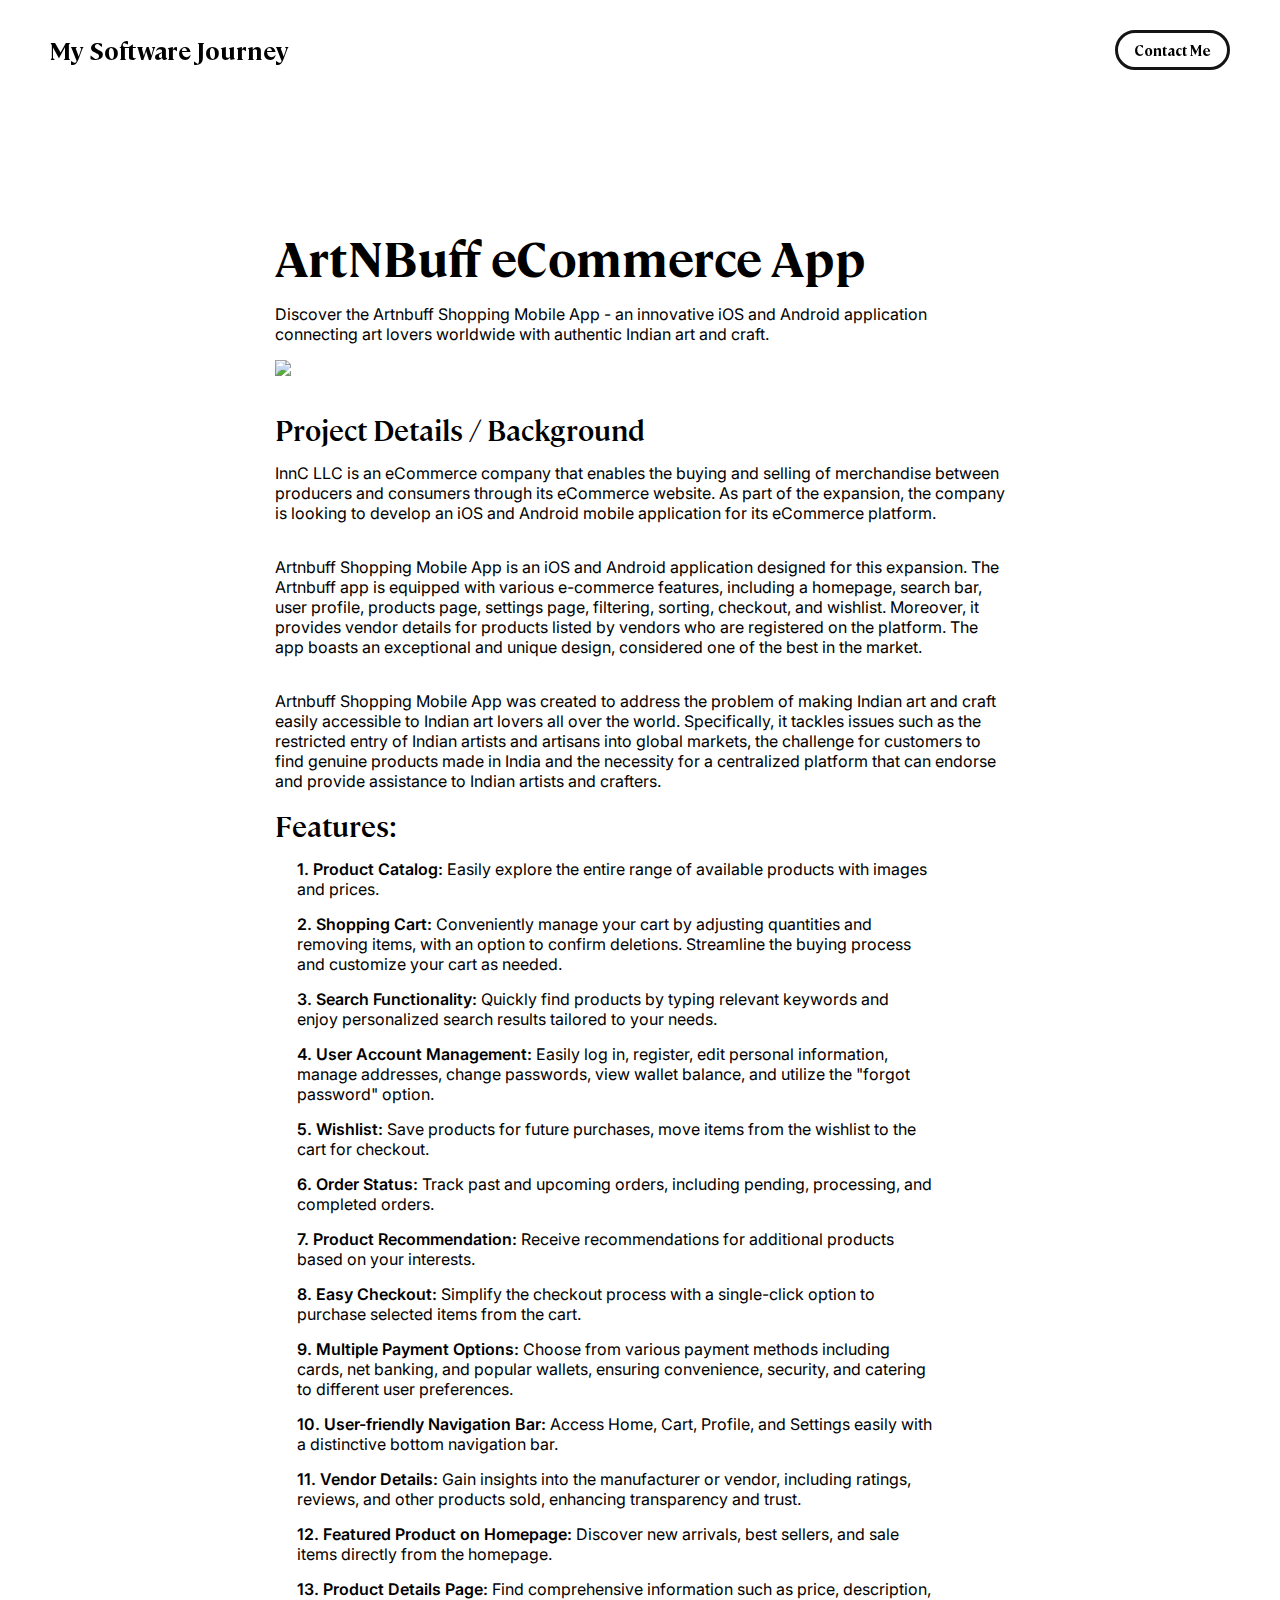
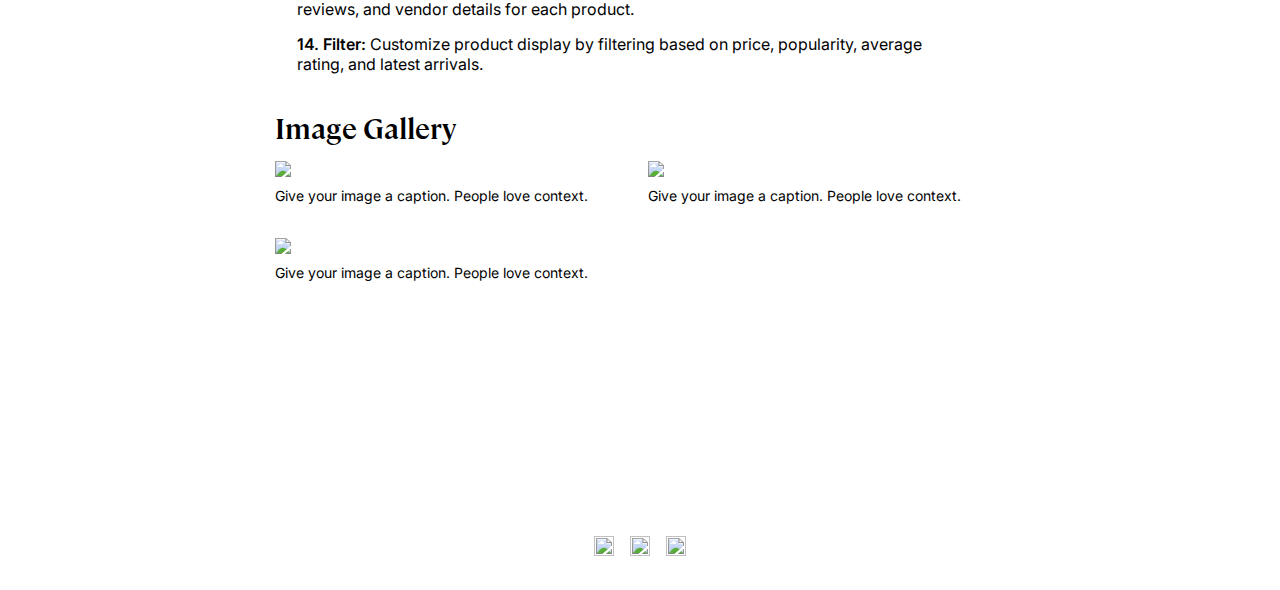
==== pages/artnbuff/artnbuff.html @ eb9c3b31 "finished features section" ====
<!-- 
  IMPORTANT! 
  
  Keep this file unchanged to use as a template for all future project pages. 

  For every new project you add to your portfolio, make a copy of this file in the
  'project-pages' folder with a name related to the project.
-->


<!DOCTYPE html>
<html lang="en">
	<head>
		<meta charset="utf-8">
    <link rel="icon" href="../../assets/images/icon.webp" />
		<title>Maaz's Portfolio</title>
    <meta name="description" content="Check out Maaz Ahmed's portfolio.">
    <meta name="viewport" content="width=device-width, initial-scale=1" />
    <meta name="keywords" content="maaz ahmed, MAAZ AHMED, Ahmed Maaz, Ahmed, Maaz Ahmed, software engineering, full stack development, web development, portfolio, projects, devops, ">

		<link rel="stylesheet" href="../../css/layout.css">
    <link rel="stylesheet" href="../../css/typography.css">
    <link rel="stylesheet" href="../../css/utilities.css">

		<script defer src="../../js/script.js"></script>
	</head>
	<body>
    <!-- NAVBAR -->
    <div class="navbar">
      <a class="nav-title-link" href="../../index.html">
        <!-- 
          TODO - Change the "Portfolio Title" to whatever you want displayed in the top left

          (this should be the same across all pages)
         -->
        <span class="nav-title">My Software Journey</span>
        <a class="button" href="#footer">
          <span class="button-text">Contact Me</span>
        </a>
      </a>
    </div>

    <!-- MAIN PAGE CONTENT -->
    <div id="main-content">

      <!-- PROJECT HEADER -->
      <div id="project-header">
        <div class="main-title">ArtNBuff eCommerce App</div>
        <div class="body-text">Discover the Artnbuff Shopping Mobile App - an innovative iOS and Android application connecting art lovers worldwide with authentic Indian art and craft.</div>
        <image class="project-header-image" src="./screenshots/1.webp">
      </div>

      <!-- PROJECT DETAILS -->
      <!-- 
        TODO

        - Change the 'subheader-text' to whatever header you want for project details
        - Add paragraphs using the <div class="body-text"></div> elements in the "project-details-content"
      -->
      <div id="project-details">
        <div class="subheader-text">Project Details / Background</div>
        <div class="project-details-content">
          <div class="body-text">InnC LLC is an eCommerce company that enables the buying and selling of merchandise between producers and consumers through its eCommerce website. As part of the expansion, the company is looking to develop an iOS and Android mobile application for its eCommerce platform.</div>
          <div class="body-text">Artnbuff Shopping Mobile App is an iOS and Android application designed for this expansion. The Artnbuff app is equipped with various e-commerce features, including a homepage, search bar, user profile, products page, settings page, filtering, sorting, checkout, and wishlist. Moreover, it provides vendor details for products listed by vendors who are registered on the platform. The app boasts an exceptional and unique design, considered one of the best in the market.</div>
          <div class="body-text">Artnbuff Shopping Mobile App was created to address the problem of making Indian art and craft easily accessible to Indian art lovers all over the world. Specifically, it tackles issues such as the restricted entry of Indian artists and artisans into global markets, the challenge for customers to find genuine products made in India and the necessity for a centralized platform that can endorse and provide assistance to Indian artists and crafters.</div>
        </div>

        <div class="subheader-text">Features:</div>
        <div class="project-details-content project-features">
          <div class="body-text"><span class="features-bold">1. Product Catalog:</span> Easily explore the entire range of available products with images and prices.</div>
          <div class="body-text"><span class="features-bold">2. Shopping Cart:</span> Conveniently manage your cart by adjusting quantities and removing items, with an option to confirm
          deletions. Streamline the buying process and customize your cart as needed.</div>
          <div class="body-text"><span class="features-bold">3. Search Functionality:</span> Quickly find products by typing relevant keywords and enjoy personalized search results tailored
          to your needs.</div>
          <div class="body-text"><span class="features-bold">4. User Account Management:</span> Easily log in, register, edit personal information, manage addresses, change passwords, view
          wallet balance, and utilize the "forgot password" option.</div>
          <div class="body-text"><span class="features-bold">5. Wishlist:</span> Save products for future purchases, move items from the wishlist to the cart for checkout.</div>
          <div class="body-text"><span class="features-bold">6. Order Status:</span> Track past and upcoming orders, including pending, processing, and completed orders.</div>
          <div class="body-text"><span class="features-bold">7. Product Recommendation:</span> Receive recommendations for additional products based on your interests.</div>
          <div class="body-text"><span class="features-bold">8. Easy Checkout:</span> Simplify the checkout process with a single-click option to purchase selected items from the cart.</div>
          <div class="body-text"><span class="features-bold">9. Multiple Payment Options:</span> Choose from various payment methods including cards, net banking, and popular wallets,
          ensuring convenience, security, and catering to different user preferences.</div>
          <div class="body-text"><span class="features-bold">10. User-friendly Navigation Bar:</span> Access Home, Cart, Profile, and Settings easily with a distinctive bottom navigation bar.</div>
          <div class="body-text"><span class="features-bold">11. Vendor Details:</span> Gain insights into the manufacturer or vendor, including ratings, reviews, and other products sold,
          enhancing transparency and trust.</div>
          <div class="body-text"><span class="features-bold">12. Featured Product on Homepage:</span> Discover new arrivals, best sellers, and sale items directly from the homepage.</div>
          <div class="body-text"><span class="features-bold">13. Product Details Page:</span> Find comprehensive information such as price, description, reviews, and vendor details for each
          product.</div>
          <div class="body-text"><span class="features-bold">14. Filter:</span> Customize product display by filtering based on price, popularity, average rating, and latest arrivals.</div>

        </div>
      </div>

      <!-- IMAGE GALLERY -->
      <div id="project-gallery">
        <!-- TODO - Change the 'subheader-text' to whatever you want the Gallery section header to say -->
        <div class="subheader-text">Image Gallery</div>
        <div class="project-gallery-content">
            <!-- 
              TODO

              This is where the images in the gallery live. Here's a simple gallery image for you to copy:

              Full Width Image:

                <div class="gallery-image-container">
                  <img src="../assets/images/IMAGE_NAME" class="gallery-image">
                  <span class="image-caption">IMAGE_CAPTION</span>
                </div>

              Half Width Image: 

                <div class="gallery-image-container half-width">
                  <img src="../assets/images/IMAGE_NAME" class="gallery-image">
                  <span class="image-caption">IMAGE_CAPTION</span>
                </div>

              - To add an image to the this area, copy one of the above, paste it below this comment, and change the following:
                  - IMAGE_NAME: the name of the image file in assets/images
                  - IMAGE_CAPTION: to the caption of the image
            -->
            <div class="gallery-image-container half-width">
              <img src="../assets/images/code.jpeg" class="gallery-image">
              <span class="image-caption">Give your image a caption. People love context.</span>
            </div>
            <div class="gallery-image-container half-width">
              <img src="../assets/images/sketchbook.jpeg" class="gallery-image">
              <span class="image-caption">Give your image a caption. People love context.</span>
            </div>
            <div class="gallery-image-container">
              <img src="../assets/images/camera.jpeg" class="gallery-image">
              <span class="image-caption">Give your image a caption. People love context.</span>
            </div>
        </div>
      </div>
    </div>

    <!-- FOOTER -->
    <div id="footer">
      <!-- 
        TODO - Change href to your Instagram account (can also delete entire "a" element if no Instagram) 

        This should be the same across all pages.
      -->
      <a class="icon-link" target="_blank" href="https://twitter.com/whitevans_eth">
        <image src="../assets/icons/instagram.svg" class="footer-icon"/>
      </a>
      <!-- 
        TODO - Change href to your Twitter account (can also delete entire "a" element if no Twitter) 
      
        This should be the same across all pages.
      -->
      <a class="icon-link" target="_blank" href="https://twitter.com/whitevans_eth">
        <image src="../assets/icons/twitter.svg" class="footer-icon"/>
      </a>
      <!-- 
        TODO - Change the email after "mailto" to your contact email 
      
        This should be the same across all pages.
      -->
      <a class="icon-link" href="mailto:whitevans.eth@gmail.com">
        <image src="../assets/icons/mail.svg" class="footer-icon"/>
      </a>
    </div>

	</body>
</html>
---- css/layout.css ----
* {
  box-sizing: border-box;
}

html {
  text-size-adjust: none;
  -webkit-text-size-adjust: none;
  -moz-text-size-adjust: none;
  -ms-text-size-adjust: none;
}

body {
  margin: 0;
  -webkit-font-smoothing: antialiased;
  -moz-osx-font-smoothing: grayscale;
  background-color: white;
  color: black;
}

hr {
  border: none;
  border-top: 0.5px solid #e5e5e5;
  margin: 0px 0;
}



/* Main Page Layout */

#main-content {
  margin: 225px 425px;
  display: flex;
  flex-direction: column;
  gap: 35px 65px;
}




/* Portfolio Header */

#portfolio-header {
  display: flex;
  gap: 20px;
  align-items: center;
}

#portfolio-header-image-container {
  display: flex;
  flex-direction: column;
  gap: 10px;
  flex-basis: 50%;
}

.portfolio-header-image {
  width: 100%;
  height: auto;
}

#portfolio-header-text-container {
  display: flex;
  flex-direction: column;
  gap: 34px;
  flex-basis: 75%;
}




/* About Section */

#about-section {
  display: flex;
  flex-direction: column;
  gap: 16px;
}

.about-section-content {
  display: flex;
  flex-direction: column;
  gap: 24px;
  padding: 10px;
  transition: box-shadow 0.3s ease;
}
.about-section-content:hover{
  box-shadow: 0 0 10px 2px rgba(0, 0, 0, 0.1);
}

/* Skills Section */
#skills-section {
  display: flex;
  flex-direction: column;
  gap: 16px;
}
.skills-section-content{
  display: flex;
  flex-direction: column;
  gap: 15px;
  margin-top: 6px;
  padding: 10px;
  transition: box-shadow 0.3s ease;
}

.skills-section-content:hover{
  box-shadow: 0 0 10px 2px rgba(0, 0, 0, 0.1);
}

.skill-icon{
  width: 25px;
  height: 25px;
  margin-left: 3px;
  margin-right: 3px;
}

/* Experience Section */
#my-experience-section {
  display: flex;
  flex-direction: column;
  gap: 16px;
}

.my-section-content {
  display: flex;
  flex-direction: column;
  gap: 24px;
}

.experience-row{
  display: flex;
  flex-direction: row;
  gap: 15px;
  margin-top: 6px;
  padding: 10px;
  transition: box-shadow 0.3s ease;
}
.experience-row:hover{
  box-shadow: 0 0 10px 2px rgba(0, 0, 0, 0.1);
}

.experience-column{
  display: flex;
  flex-direction: column;
  gap: 5px;
}

.experience-icon{
  width: 45px;
  height: 45px;
}

.work-icon{
  width:55px;
  height:55px;
}


/* Project Section */

#my-work-section {
  display: flex;
  flex-direction: column;
  gap: 16px;
}

.projects-container {
  display: flex;
  gap: 34px 16px;
  flex-wrap: wrap;
}

    /* Project Cards */

    .project-card {
      max-width: calc((100% - 32px) / 3);
      display: flex;
      flex-direction: column;
      gap: 34px;
    }

    .project-card-text-container {
      flex-direction: column;
      display: flex;
      gap: 16px
    }

    .project-image {
      width: 100%;
      height: 200px;
      object-fit: cover;
      object-position: center;
    }




/* Project Pages */

#project-header {
  display: flex;
  flex-direction: column;
  gap: 16px;
}

.project-header-image {
  width: 100%;
  height: auto;
}

#project-details {
  display: flex;
  flex-direction: column;
  gap: 16px;
}

.project-details-content {
  display: flex;
  flex-direction: column;
  gap: 34px;
}

.project-features{
  gap: 15px;
  width: 93%;
  padding: 0% 3%;
}

    /* Project Gallery */

    #project-gallery {
      display: flex;
      flex-direction: column;
      gap: 16px;
    }

    .project-gallery-content {
      display: flex;
      flex-wrap: wrap;
      gap: 34px 16px;
    }

    .gallery-image-container {
      width: 100%;
      display: flex;
      flex-direction: column;
      gap: 10px;
    }

    .gallery-image-container.half-width {
      width: calc((100% - 16px) / 2);
    }

    .gallery-image {
      width: 100%;
      height: auto;
    }


/* Extra Extra large devices (large laptops and desktops, 1200px and below) */
@media only screen and (max-width: 1600px) {
  #main-content {
    margin: 225px 275px;
  }
}

/* Extra large devices (large laptops and desktops, 1200px and below) */
@media only screen and (max-width: 1200px) {
  #main-content {
    margin: 225px 175px;
  }
}

/* Large devices (laptops/desktops, 1000px and below) */
@media only screen and (max-width: 1000px) {
  #main-content {
    margin: 225px 75px;
  }
}

/* Small devices (portrait tablets and large phones, 800px and below) */
@media only screen and (max-width: 800px) {
  #main-content {
    margin: 125px 20px;
  }

  #portfolio-header {
    flex-direction: column;
  }

  .project-card {
    max-width: calc((100% - 16px) / 2);
  }
}

/* Small devices (portrait tablets and large phones, 600px and below) */
@media only screen and (max-width: 600px) {
  #main-content {
    margin: 125px 20px;
  }

  .project-card {
    max-width: 100%;
  }
}


#preloader {
  position: fixed;
  top: 0;
  left: 0;
  width: 100%;
  height: 100%;
  background-color: #fff;
  z-index: 9999;
  display: flex;
  justify-content: center;
  align-items: center;
}

#preloader img {
  width: 50px;
  height: 50px;
  animation: spin 2s linear infinite;
}

@keyframes spin {
  0% {
    transform: rotate(0deg);
  }
  100% {
    transform: rotate(360deg);
  }
}

/* Hide preloader once content is loaded */
body.loaded #preloader {
  display: none;
}
---- css/typography.css ----
/* Path: css\typography.css */
/* how to import font from '/assets/font*/

@import url("/assets/font/stylesheet.css");
@import url('https://fonts.googleapis.com/css2?family=Inter:wght@100;200;300;400&display=swap');



body {
  font-family: "Cambon";
}

.nav-title {
  font-weight: 700;
  font-size: 24px;
}

.button-text {
  font-size: 14px;
  font-weight: 700;
}

.image-caption {
  font-family: 'Inter';
  font-size: 14px;
  font-weight: 400;
}

.main-title {
  font-size: 48px;
  font-weight: 700;
}

.subheader-text {
  font-size: 28px;
  font-weight: 600;
  font-family: 'Cambon';
}

.body-text {
  font-family: 'Inter';
  font-size: 16px;
  font-weight: 400;
}

.experience-category{
  font-family: 'Inter';
  font-weight: 400;
  color: #666;
  font-size: 0.85rem;
}

.experience-title{
  font-family: 'Inter';
  font-weight: 600;
  font-size: 1.15rem;
}

.experience-subtitle{
  font-family: 'Inter';
  font-weight: 400;
  color:#666;
  font-size: 0.85rem;
}

.experience-description{
  font-family: 'Inter';
  font-weight: 400;
  font-size: 0.85rem;
  width: 75%;
  line-height: 1.45;
}

.project-card-text {
  overflow: hidden;
  text-overflow: ellipsis;
  display: -webkit-box;
  -webkit-line-clamp: 4;
  -webkit-box-orient: vertical;
}

.project-title {
  overflow: hidden;
  text-overflow: ellipsis;
  display: -webkit-box;
  -webkit-line-clamp: 1;
  -webkit-box-orient: vertical;
}

.features-bold{
  font-family: 'Inter';
  font-weight: 600;
}

.footer-text {
  font-family: 'Inter';
  font-size: 18px;
  font-weight: 600;
}
---- css/utilities.css ----
/* Icons */

.right-arrow-icon {
  width: 16px;
  height: 16px;
  margin-top: 1px;
}

.footer-icon {
  width: 20px;
  height: 20px;
}

a.icon-link {
  transition: transform 200ms ease-in-out;
}

a.icon-link:hover {
  cursor: pointer;
  stroke-width: 5;
  margin: 0;
  transform: rotate(15deg);
}


/* Navbar Styling */

.navbar {
  width: 100%;
  padding: 30px 50px;
  display: flex;
  justify-content: space-between;
  align-items: center;
  position: fixed;
  top: 0;
  left: 0;
}

.nav-title-link {
  color: black;
  text-decoration: none;
}

.nav-title-link:hover {
  text-decoration: underline;
}

/* Small devices (portrait tablets and large phones, 800px and below) */
@media only screen and (max-width: 800px) {
  .navbar {
    padding: 20px 20px;
    background-color: white
  }
}


/* Button Styling */

a.button {
  padding: 8px 16px;
  border: 3px solid #141414;
  border-radius: 50px;
  color: black;
  text-decoration: none;
  width: fit-content;
  display: flex;
  gap: 5px;
  align-items: center;
}

a.button:hover {
  text-decoration: underline;
  text-decoration-thickness: 2px;
  cursor: pointer;
}


/* Footer Styling */

#footer {
  width: 100%;
  display: flex;
  padding: 30px 50px;
  justify-content: center;
  align-items: center;
  gap: 16px;
}

/* Link Styling */
a.no-underline {
  text-decoration: none;
  color: black
}

a.no-underline:hover {
  text-decoration: underline;
  cursor: pointer;
}

/* Small devices (portrait tablets and large phones, 800px and below) */
@media only screen and (max-width: 800px) {
  #footer {
    padding: 20px 20px;
  }
}
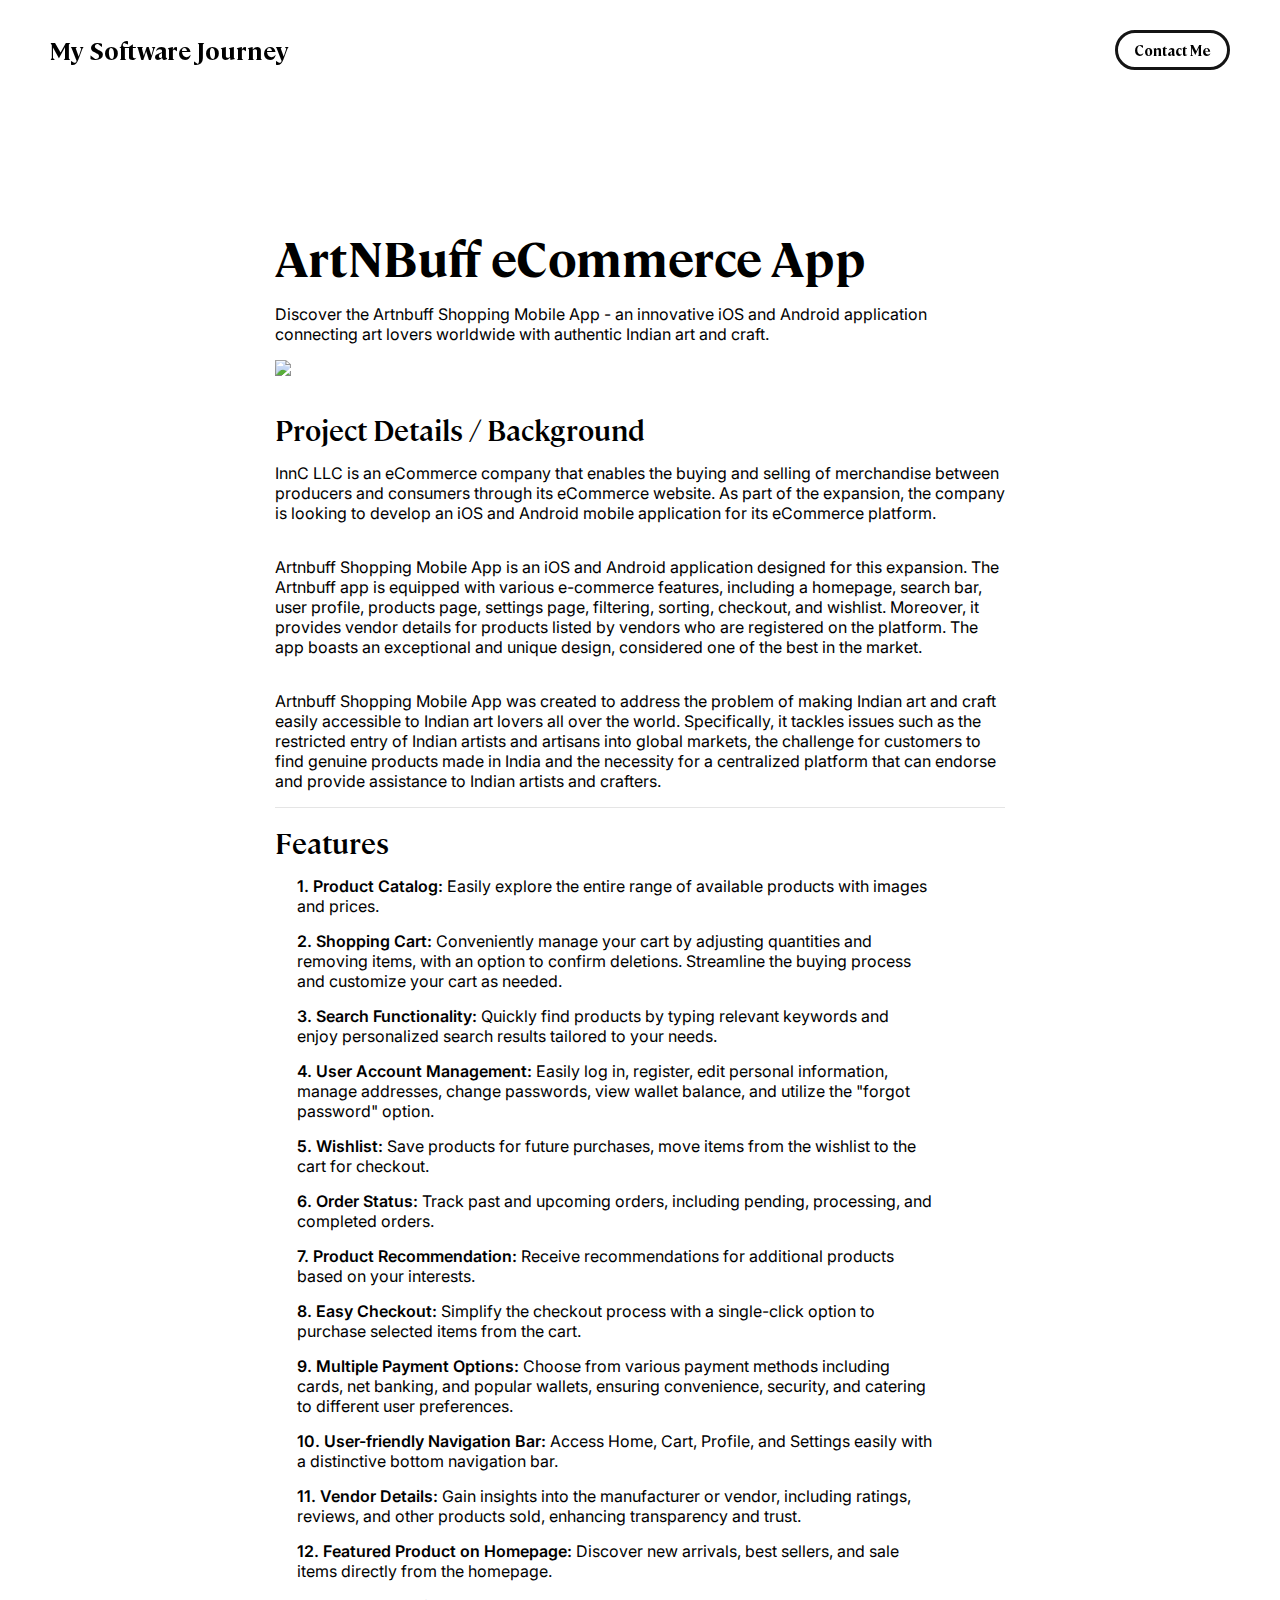
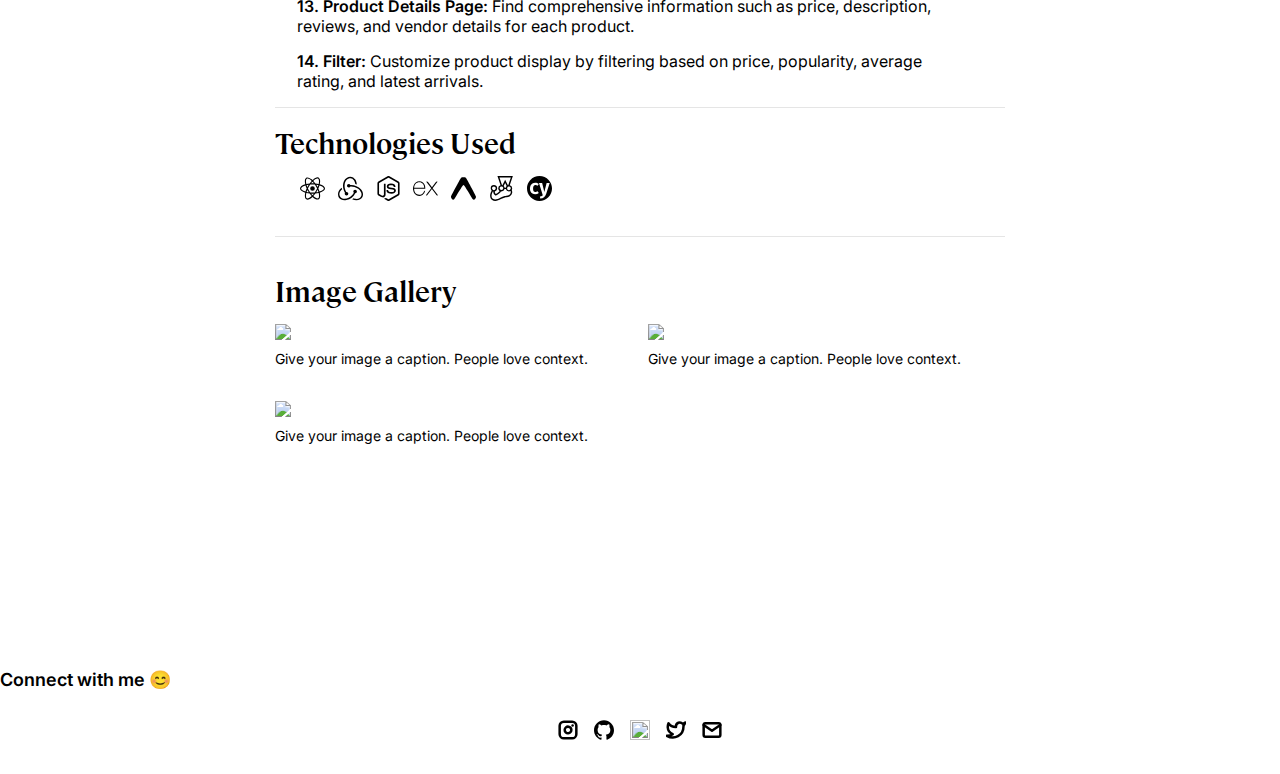
==== commit 2419d90f: "loader for project page done" ====
--- a/pages/artnbuff/artnbuff.html
+++ b/pages/artnbuff/artnbuff.html
@@ -24,7 +24,11 @@
     <link rel="stylesheet" href="../../css/typography.css">
     <link rel="stylesheet" href="../../css/utilities.css">
 
-		<script defer src="../../js/script.js"></script>
+		  <script>
+      window.addEventListener('load', function () {
+        document.body.classList.add('loaded');
+      });
+    </script>
 	</head>
 	<body>
     <!-- NAVBAR -->
@@ -40,6 +44,10 @@
           <span class="button-text">Contact Me</span>
         </a>
       </a>
+    </div>
+
+    <div id="preloader">
+      <img src="../../assets/images/loader.gif" alt="Loading...">
     </div>
 
     <!-- MAIN PAGE CONTENT -->
@@ -67,7 +75,8 @@
           <div class="body-text">Artnbuff Shopping Mobile App was created to address the problem of making Indian art and craft easily accessible to Indian art lovers all over the world. Specifically, it tackles issues such as the restricted entry of Indian artists and artisans into global markets, the challenge for customers to find genuine products made in India and the necessity for a centralized platform that can endorse and provide assistance to Indian artists and crafters.</div>
         </div>
 
-        <div class="subheader-text">Features:</div>
+        <hr>
+        <div class="subheader-text">Features</div>
         <div class="project-details-content project-features">
           <div class="body-text"><span class="features-bold">1. Product Catalog:</span> Easily explore the entire range of available products with images and prices.</div>
           <div class="body-text"><span class="features-bold">2. Shopping Cart:</span> Conveniently manage your cart by adjusting quantities and removing items, with an option to confirm
@@ -89,9 +98,22 @@
           <div class="body-text"><span class="features-bold">13. Product Details Page:</span> Find comprehensive information such as price, description, reviews, and vendor details for each
           product.</div>
           <div class="body-text"><span class="features-bold">14. Filter:</span> Customize product display by filtering based on price, popularity, average rating, and latest arrivals.</div>
+        </div>
 
+        <hr>
+        <div class="subheader-text">Technologies Used</div>
+        <div class="project-technolgies">
+          <img src="../../assets/icons/react.svg" class="skill-icon" title="React Native" />
+          <img src="../../assets/icons/redux.svg" class="skill-icon" title="Redux" />
+          <img src="../../assets/icons/nodedotjs.svg" class="skill-icon" title="Node.js" />
+          <img src="../../assets/icons/express.svg" class="skill-icon" title="Express" />
+          <img src="../../assets/icons/expo.svg" class="skill-icon" title="Expo" />
+          <img src="../../assets/icons/jest.svg" class="skill-icon" title="Jest" />
+          <img src="../../assets/icons/cypress.svg" class="skill-icon" title="Cypress" />
+          
         </div>
       </div>
+      <hr>
 
       <!-- IMAGE GALLERY -->
       <div id="project-gallery">
@@ -138,31 +160,28 @@
     </div>
 
     <!-- FOOTER -->
+    <!-- FOOTER -->
+    <div class="footer-text">Connect with me 😊</div>
     <div id="footer">
-      <!-- 
-        TODO - Change href to your Instagram account (can also delete entire "a" element if no Instagram) 
-
-        This should be the same across all pages.
-      -->
-      <a class="icon-link" target="_blank" href="https://twitter.com/whitevans_eth">
-        <image src="../assets/icons/instagram.svg" class="footer-icon"/>
+      <a class="icon-link" target="_blank" href="https://www.instagram.com/elfilosof/">
+        <image src="../../assets/icons/instagram.svg" class="footer-icon" />
       </a>
-      <!-- 
-        TODO - Change href to your Twitter account (can also delete entire "a" element if no Twitter) 
-      
-        This should be the same across all pages.
-      -->
-      <a class="icon-link" target="_blank" href="https://twitter.com/whitevans_eth">
-        <image src="../assets/icons/twitter.svg" class="footer-icon"/>
+    
+      <a class="icon-link" target="_blank" href="https://github.com/elfilosof87">
+        <image src="../../assets/icons/github.svg" class="footer-icon" />
       </a>
-      <!-- 
-        TODO - Change the email after "mailto" to your contact email 
-      
-        This should be the same across all pages.
-      -->
-      <a class="icon-link" href="mailto:whitevans.eth@gmail.com">
-        <image src="../assets/icons/mail.svg" class="footer-icon"/>
+    
+      <a class="icon-link" target="_blank" href="https://www.linkedin.com/in/maazahmed87/">
+        <image src="../../assets/icons/linkedin.svg" class="footer-icon" />
       </a>
+    
+      <a class="icon-link" target="_blank" href="https://twitter.com/elfilosof87">
+        <image src="../../assets/icons/twitter.svg" class="footer-icon" />
+      </a>
+      <a class="icon-link" href="mailto:elfilosof@protonmail.com">
+        <image src="../../assets/icons/mail.svg" class="footer-icon" />
+      </a>
+    
     </div>
 
 	</body>
--- a/css/layout.css
+++ b/css/layout.css
@@ -222,6 +222,13 @@
   gap: 15px;
   width: 93%;
   padding: 0% 3%;
+}
+
+.project-technolgies{
+  display: flex;
+  flex-direction: row;
+  padding: 0% 3%;
+  gap: 1%
 }
 
     /* Project Gallery */
@@ -334,4 +341,4 @@
 /* Hide preloader once content is loaded */
 body.loaded #preloader {
   display: none;
-}
+}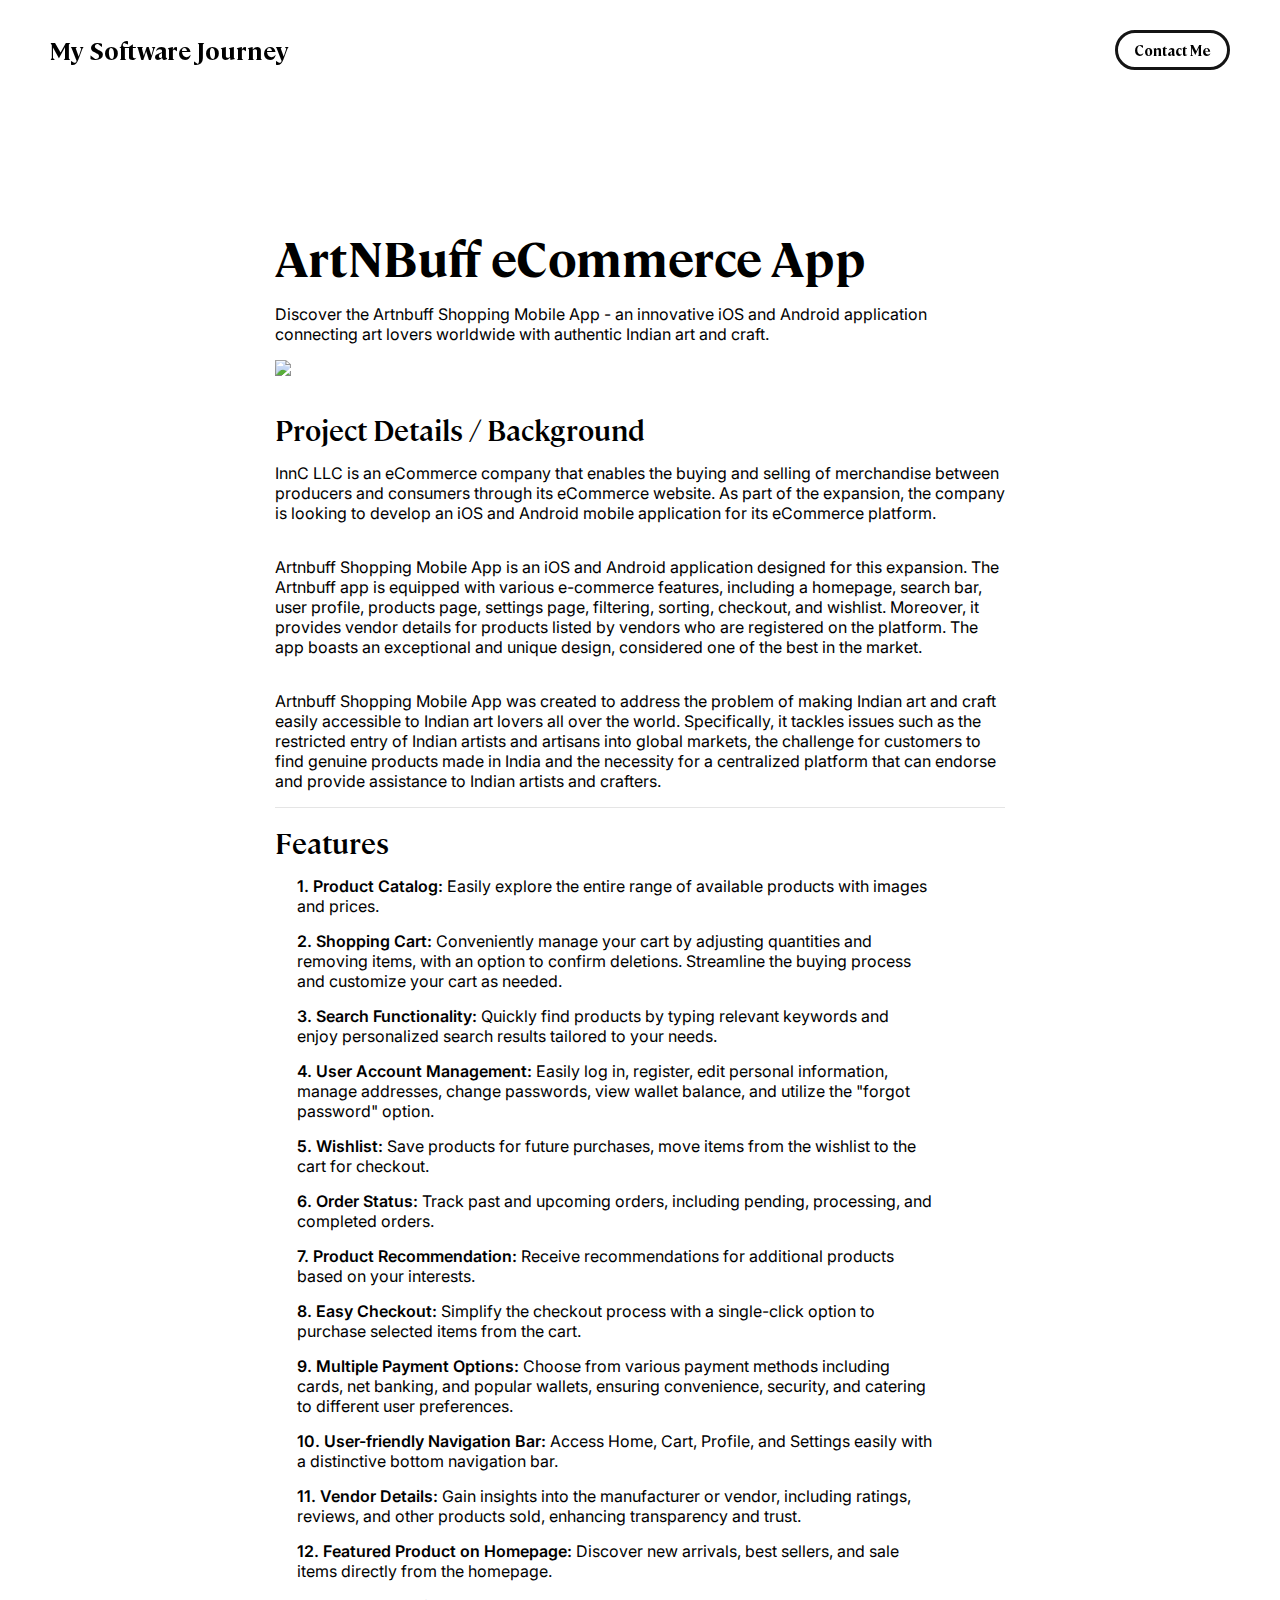
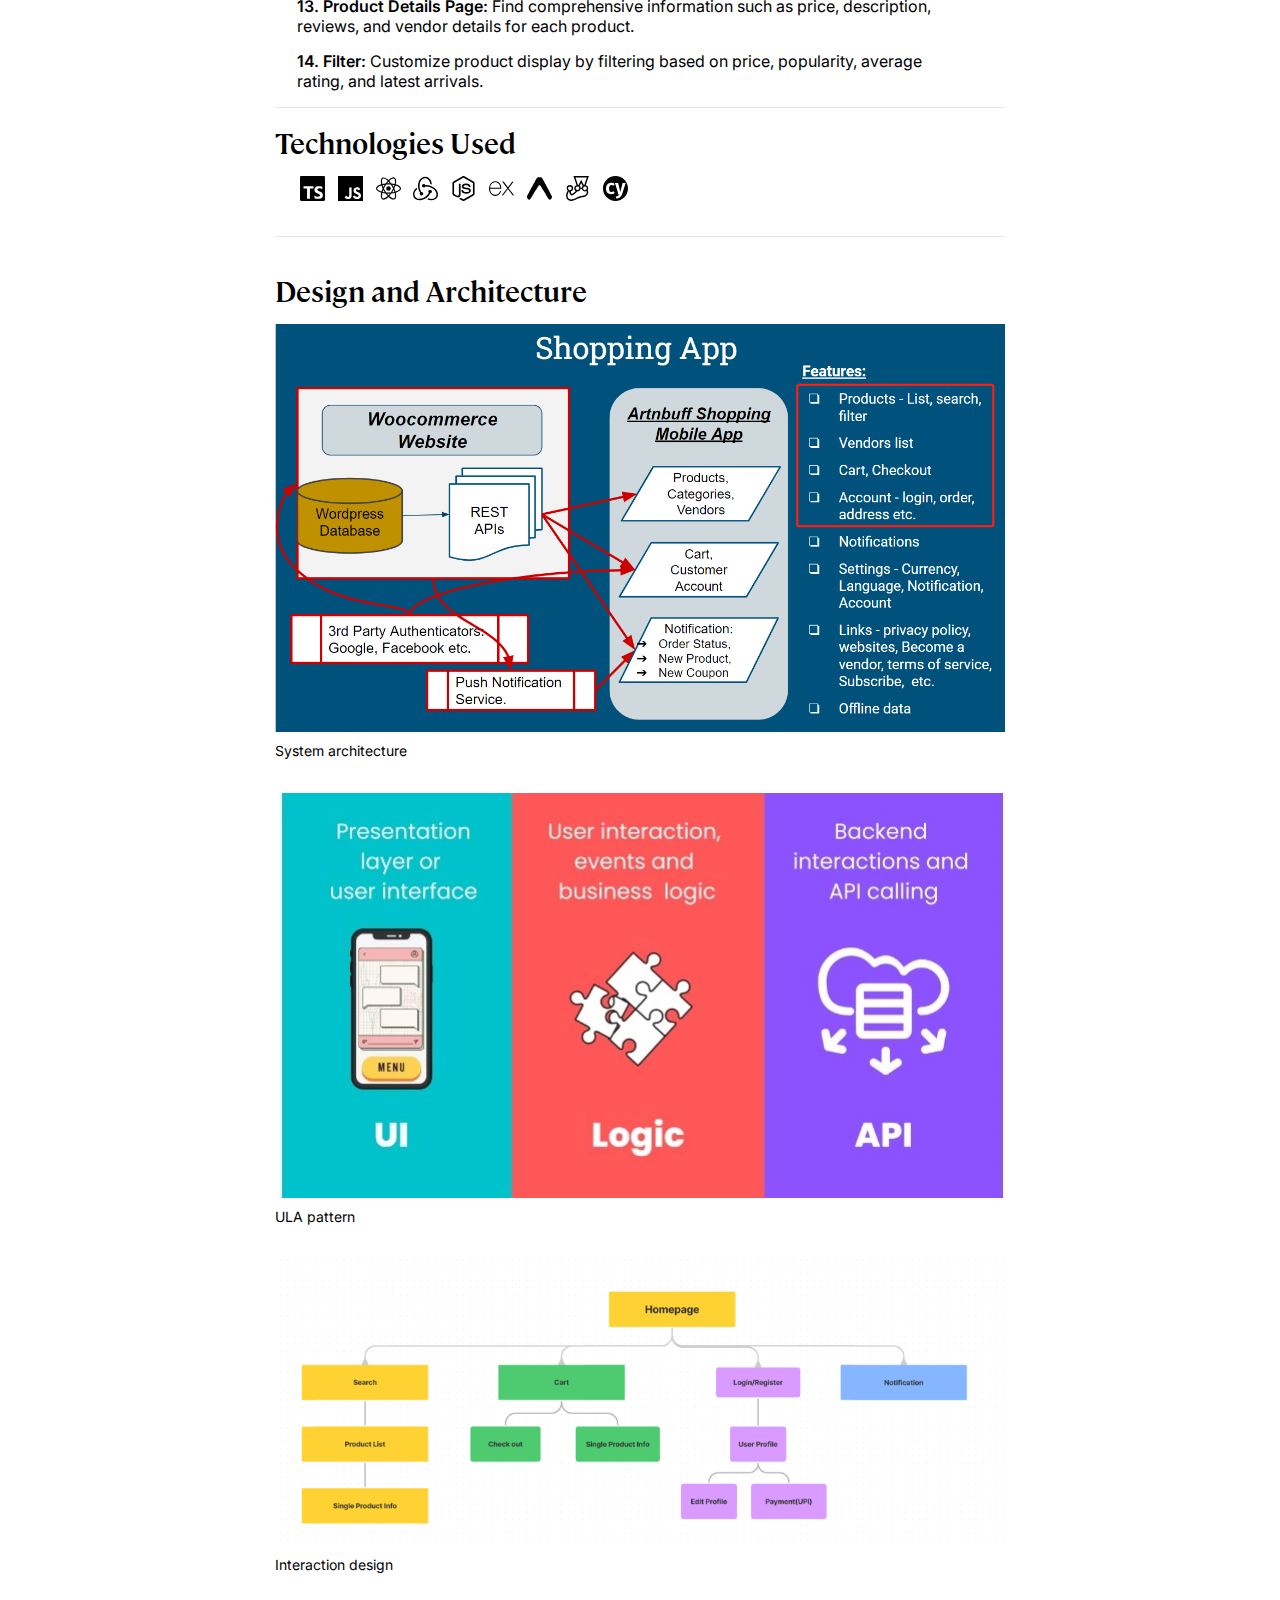
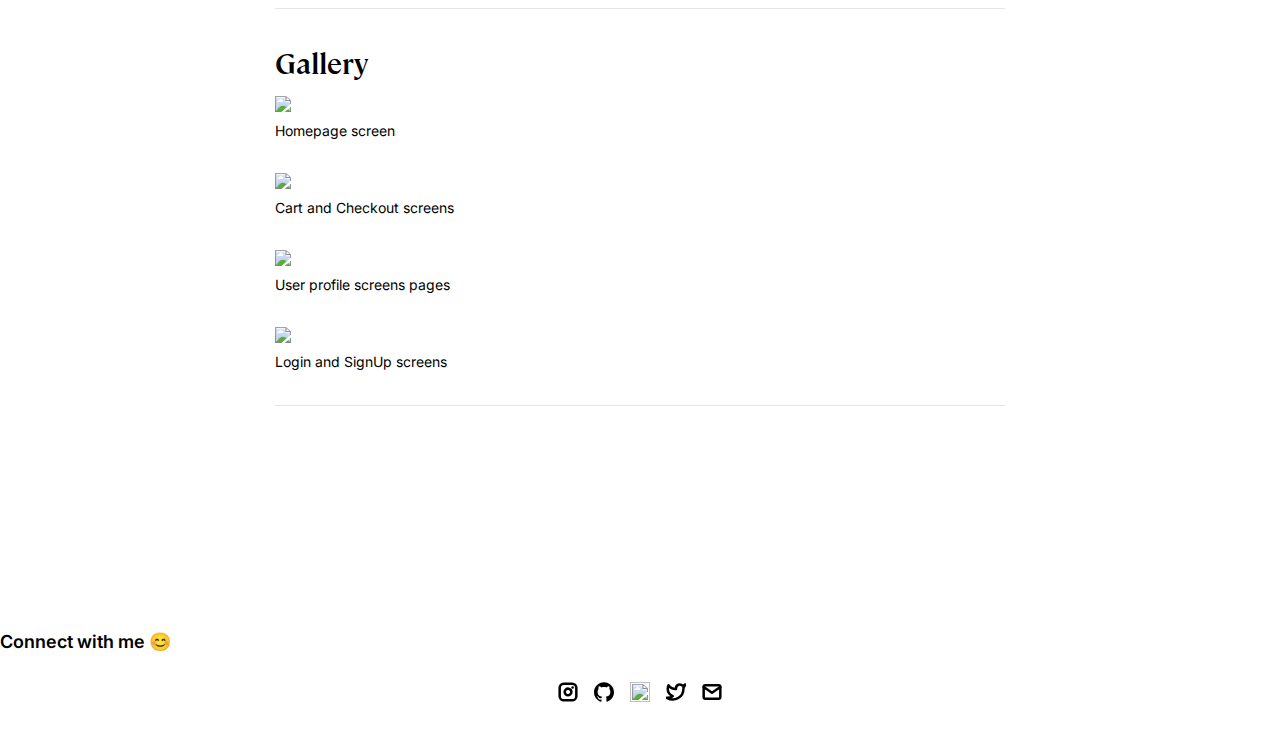
==== commit b886b318: "finished gallery and screenshots artnbuff" ====
--- a/pages/artnbuff/artnbuff.html
+++ b/pages/artnbuff/artnbuff.html
@@ -103,6 +103,8 @@
         <hr>
         <div class="subheader-text">Technologies Used</div>
         <div class="project-technolgies">
+          <img src="../../assets/icons/typescript.svg" class="skill-icon" title="TypeScript" />
+          <img src="../../assets/icons/javascript.svg" class="skill-icon" title="JavaScript" />
           <img src="../../assets/icons/react.svg" class="skill-icon" title="React Native" />
           <img src="../../assets/icons/redux.svg" class="skill-icon" title="Redux" />
           <img src="../../assets/icons/nodedotjs.svg" class="skill-icon" title="Node.js" />
@@ -117,46 +119,47 @@
 
       <!-- IMAGE GALLERY -->
       <div id="project-gallery">
-        <!-- TODO - Change the 'subheader-text' to whatever you want the Gallery section header to say -->
-        <div class="subheader-text">Image Gallery</div>
+        <div class="subheader-text">Design and Architecture</div>
         <div class="project-gallery-content">
-            <!-- 
-              TODO
-
-              This is where the images in the gallery live. Here's a simple gallery image for you to copy:
-
-              Full Width Image:
-
-                <div class="gallery-image-container">
-                  <img src="../assets/images/IMAGE_NAME" class="gallery-image">
-                  <span class="image-caption">IMAGE_CAPTION</span>
-                </div>
-
-              Half Width Image: 
-
-                <div class="gallery-image-container half-width">
-                  <img src="../assets/images/IMAGE_NAME" class="gallery-image">
-                  <span class="image-caption">IMAGE_CAPTION</span>
-                </div>
-
-              - To add an image to the this area, copy one of the above, paste it below this comment, and change the following:
-                  - IMAGE_NAME: the name of the image file in assets/images
-                  - IMAGE_CAPTION: to the caption of the image
-            -->
-            <div class="gallery-image-container half-width">
-              <img src="../assets/images/code.jpeg" class="gallery-image">
-              <span class="image-caption">Give your image a caption. People love context.</span>
-            </div>
-            <div class="gallery-image-container half-width">
-              <img src="../assets/images/sketchbook.jpeg" class="gallery-image">
-              <span class="image-caption">Give your image a caption. People love context.</span>
+            <div class="gallery-image-container">
+              <img src="./screenshots/0.webp" class="gallery-image">
+              <span class="image-caption">System architecture</span>
             </div>
             <div class="gallery-image-container">
-              <img src="../assets/images/camera.jpeg" class="gallery-image">
-              <span class="image-caption">Give your image a caption. People love context.</span>
+              <img src="./screenshots/2.webp" class="gallery-image">
+              <span class="image-caption">ULA pattern</span>
+            </div>
+            <div class="gallery-image-container">
+              <img src="./screenshots/3.webp" class="gallery-image">
+              <span class="image-caption">Interaction design</span>
             </div>
         </div>
       </div>
+      <hr>
+
+      <div id="project-gallery">
+        <div class="subheader-text">Gallery</div>
+        <div class="project-gallery-content">
+          <div class="gallery-image-container">
+            <img src="./screenshots/5.webp" class="gallery-image">
+            <span class="image-caption">Homepage screen</span>
+          </div>
+          <div class="gallery-image-container">
+            <img src="./screenshots/6.webp" class="gallery-image">
+            <span class="image-caption">Cart and Checkout screens</span>
+          </div>
+      
+          <div class="gallery-image-container">
+            <img src="./screenshots/7.webp" class="gallery-image">
+            <span class="image-caption">User profile screens pages</span>
+          </div>
+          <div class="gallery-image-container">
+            <img src="./screenshots/8.webp" class="gallery-image">
+            <span class="image-caption">Login and SignUp screens</span>
+          </div>
+        </div>
+      </div>
+      <hr>
     </div>
 
     <!-- FOOTER -->
